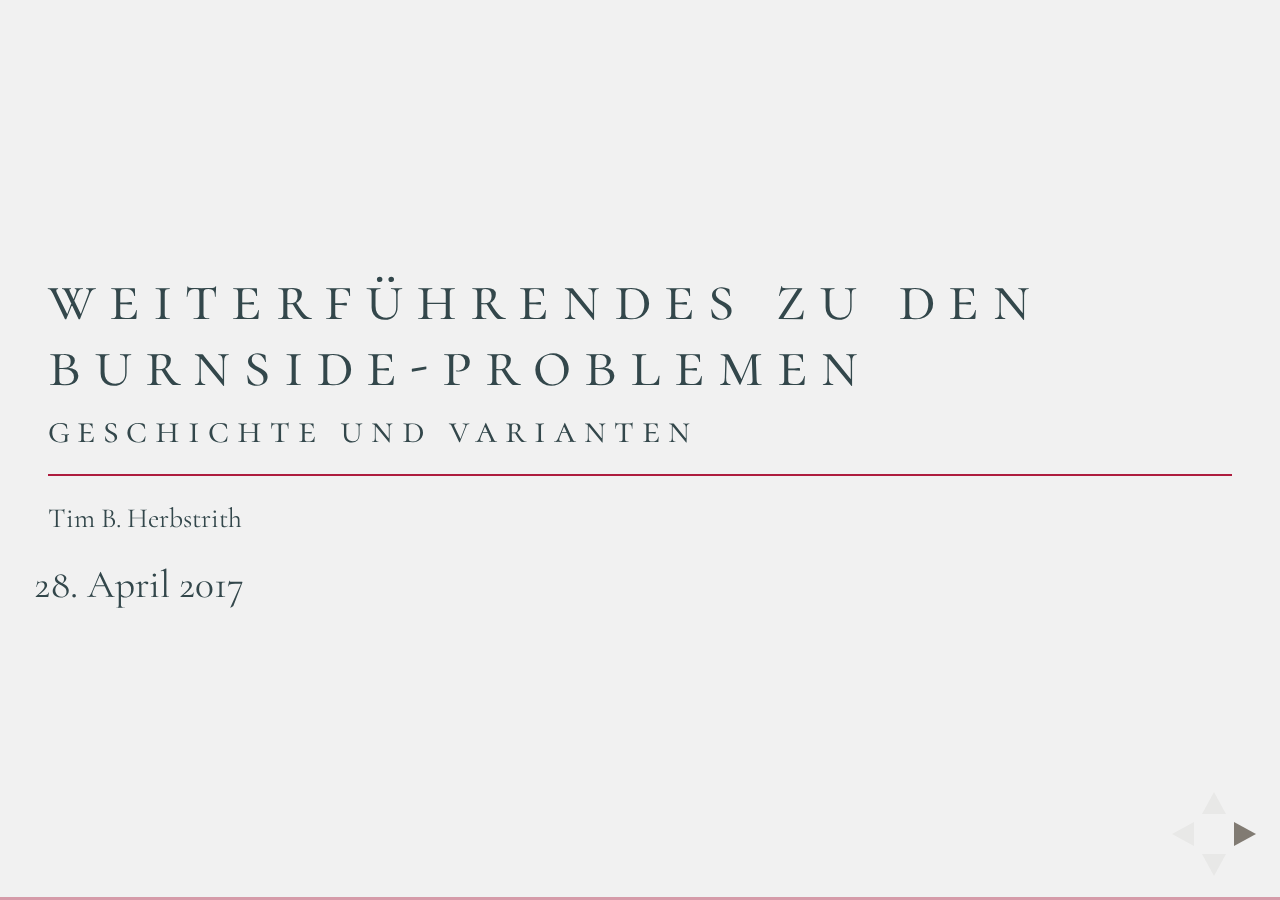
==== docs/history.html @ e77f7e17 "some history" ====
<!DOCTYPE html>
<html>
<head>
  <meta charset="utf-8">
  <meta name="generator" content="pandoc">
  <meta name="author" content="Tim B. Herbstrith">
  <title>Weiterführendes zu den Burnside-Problemen</title>
  <meta name="apple-mobile-web-app-capable" content="yes">
  <meta name="apple-mobile-web-app-status-bar-style" content="black-translucent">
  <meta name="viewport" content="width=device-width, initial-scale=1.0, maximum-scale=1.0, user-scalable=no, minimal-ui">
  <link rel="stylesheet" href="reveal.js/css/reveal.css">
  <style type="text/css">code{white-space: pre;}</style>
  <link rel="stylesheet" href="reveal.js/css/theme/metropolis.css" id="theme">
  <!-- Printing and PDF exports -->
  <script>
    var link = document.createElement( 'link' );
    link.rel = 'stylesheet';
    link.type = 'text/css';
    link.href = window.location.search.match( /print-pdf/gi ) ? 'reveal.js/css/print/pdf.css' : 'reveal.js/css/print/paper.css';
    document.getElementsByTagName( 'head' )[0].appendChild( link );
  </script>
  <!--[if lt IE 9]>
  <script src="reveal.js/lib/js/html5shiv.js"></script>
  <![endif]-->
  <script src="https://cdn.mathjax.org/mathjax/latest/MathJax.js?config=TeX-AMS_CHTML-full" type="text/javascript"></script>
</head>
<body>
  <div class="reveal">
    <div class="slides">

<section>
  <h1 class="title">Weiterführendes zu den Burnside-Problemen</h1>
  <p class="subtitle">Geschichte und Varianten</p>
  <p class="author">Tim B. Herbstrith</p>
  <p class="date"><ol start="28" type="1">
<li>April 2017</li>
</ol></p>
</section>

<section class="slide level6">

<dl>
<dt>1902:</dt>
<dd><p><span style="font-variant: small-caps;">William Burnside</span> stellt in seinem Artikel</p>
<blockquote>
<p>On an unsettled question in the<br />
theory of discontinuous groups</p>
</blockquote>
<p>das <em>Unbounded Burnside’s Problem</em> auf.<br />
Da er das Problem nicht lösen kann, fragt Burnside die “einfachere” Frage</p>
<blockquote>
<p>Ist jede endlich erzeugte Gruppe mit<br />
endlichem Exponent endlich?</p>
</blockquote>
<p>(<em>Bounded Burnside’s Problem</em>)</p>
</dd>
</dl>
</section>
<section class="slide level6">

<dl>
<dt>um 1930:</dt>
<dd><p>Das <em>Restricted Burnside’s Problem</em> wird formuliert:</p>
<blockquote>
<p>Gibt es bis auf Isomorphie nur endlich<br />
viele endliche Gruppen, die von<br />
<span class="math inline">\(n\)</span> Elementen mit Ordnung <span class="math inline">\(m\)</span><br />
erzeugt werden?</p>
</blockquote>
</dd>
<dt>1964:</dt>
<dd><p><span style="font-variant: small-caps;">Evgeny Golod</span> and <span style="font-variant: small-caps;">Igor Shafarevich</span> konstruieren ein Gegenbeispiel für das <em>Unbounded Burnside’s Problem.</em></p>
</dd>
</dl>
</section>
<section class="slide level6">

<dl>
<dt>1968:</dt>
<dd><p><span style="font-variant: small-caps;">Pyotr Novikov</span> und <span style="font-variant: small-caps;">Sergei Adian</span> beweisen die Existenz von unendlichen, endlich erzeugten Gruppen mit Exponent <span class="math inline">\(n\)</span> für alle ungeraden <span class="math inline">\(n\geq 4381\)</span> (<em>Novikov-Adian-Theorem</em>).</p>
</dd>
<dt>1975:</dt>
<dd><p><span style="font-variant: small-caps;">Sergei Adian</span> verallgemeinert die Aussage für ungerade Exponenten größer 664.</p>
</dd>
<dt>1980:</dt>
<dd><p><span style="font-variant: small-caps;">Rostislav Grigorchuk</span> konstruiert mit der 1. Grigorchuk-Gruppe ein zweites Gegenbeispiel für das <em>Unbounded Burnside’s Problem.</em></p>
</dd>
</dl>
</section>
<section class="slide level6">

<dl>
<dt>1982:</dt>
<dd><p><span style="font-variant: small-caps;">Alexander Yu. Olśhanskiĭ</span> veröffentlicht einen auf geometrischen Argumenten basierenden Beweis des <em>Novikov-Adian-Theorem</em> für ungerade Exponenten größer <span class="math inline">\(10^{10}\)</span>.</p>
</dd>
<dt>1992:</dt>
<dd><p><span style="font-variant: small-caps;">Sergei Vasilievich Ivanov</span> widerlegt das <em>Bounded Burnside’s Problem</em> für alle geraden Exponenten <span class="math inline">\(n\geq 2^{48}\)</span>, die durch <span class="math inline">\(2^9\)</span> teilbar sind.</p>
</dd>
</dl>
</section>
<section class="slide level6">

<dl>
<dt>1994:</dt>
<dd><p><span style="font-variant: small-caps;">Efim Zelmanov</span> beantwortet das <em>Restricted Burnside’s Problem</em> positiv und erhält für seine Arbeit die Fields-Medaille.</p>
</dd>
<dt>1996:</dt>
<dd><p><span style="font-variant: small-caps;">I. G. Lysënok</span> gibt Gegenbeispiele des <em>Bounded Burnside’s Problem</em> für alle Exponenten <span class="math inline">\(n\geq 8000\)</span> an.</p>
</dd>
</dl>
</section>
    </div>
  </div>

  <script src="reveal.js/lib/js/head.min.js"></script>
  <script src="reveal.js/js/reveal.js"></script>

  <script>

      // Full list of configuration options available at:
      // https://github.com/hakimel/reveal.js#configuration
      Reveal.initialize({

        // Optional reveal.js plugins
        dependencies: [
          { src: 'reveal.js/lib/js/classList.js', condition: function() { return !document.body.classList; } },
          { src: 'reveal.js/plugin/zoom-js/zoom.js', async: true },
              { src: 'reveal.js/plugin/notes/notes.js', async: true }
        ]
      });
    </script>
    </body>
</html>
---- docs/reveal.js/css/reveal.css ----
/*!
 * reveal.js
 * http://lab.hakim.se/reveal-js
 * MIT licensed
 *
 * Copyright (C) 2016 Hakim El Hattab, http://hakim.se
 */
/*********************************************
 * RESET STYLES
 *********************************************/
html, body, .reveal div, .reveal span, .reveal applet, .reveal object, .reveal iframe,
.reveal h1, .reveal h2, .reveal h3, .reveal h4, .reveal h5, .reveal h6, .reveal p, .reveal blockquote, .reveal pre,
.reveal a, .reveal abbr, .reveal acronym, .reveal address, .reveal big, .reveal cite, .reveal code,
.reveal del, .reveal dfn, .reveal em, .reveal img, .reveal ins, .reveal kbd, .reveal q, .reveal s, .reveal samp,
.reveal small, .reveal strike, .reveal strong, .reveal sub, .reveal sup, .reveal tt, .reveal var,
.reveal b, .reveal u, .reveal center,
.reveal dl, .reveal dt, .reveal dd, .reveal ol, .reveal ul, .reveal li,
.reveal fieldset, .reveal form, .reveal label, .reveal legend,
.reveal table, .reveal caption, .reveal tbody, .reveal tfoot, .reveal thead, .reveal tr, .reveal th, .reveal td,
.reveal article, .reveal aside, .reveal canvas, .reveal details, .reveal embed,
.reveal figure, .reveal figcaption, .reveal footer, .reveal header, .reveal hgroup,
.reveal menu, .reveal nav, .reveal output, .reveal ruby, .reveal section, .reveal summary,
.reveal time, .reveal mark, .reveal audio, .reveal video {
  margin: 0;
  padding: 0;
  border: 0;
  font-size: 100%;
  font: inherit;
  vertical-align: baseline; }

.reveal article, .reveal aside, .reveal details, .reveal figcaption, .reveal figure,
.reveal footer, .reveal header, .reveal hgroup, .reveal menu, .reveal nav, .reveal section {
  display: block; }

/*********************************************
 * GLOBAL STYLES
 *********************************************/
html,
body {
  width: 100%;
  height: 100%;
  overflow: hidden; }

body {
  position: relative;
  line-height: 1;
  background-color: #fff;
  color: #000; }

/*********************************************
 * VIEW FRAGMENTS
 *********************************************/
.reveal .slides section .fragment {
  opacity: 0;
  visibility: hidden;
  -webkit-transition: all .2s ease;
          transition: all .2s ease; }
  .reveal .slides section .fragment.visible {
    opacity: 1;
    visibility: inherit; }

.reveal .slides section .fragment.grow {
  opacity: 1;
  visibility: inherit; }
  .reveal .slides section .fragment.grow.visible {
    -webkit-transform: scale(1.3);
            transform: scale(1.3); }

.reveal .slides section .fragment.shrink {
  opacity: 1;
  visibility: inherit; }
  .reveal .slides section .fragment.shrink.visible {
    -webkit-transform: scale(0.7);
            transform: scale(0.7); }

.reveal .slides section .fragment.zoom-in {
  -webkit-transform: scale(0.1);
          transform: scale(0.1); }
  .reveal .slides section .fragment.zoom-in.visible {
    -webkit-transform: none;
            transform: none; }

.reveal .slides section .fragment.fade-out {
  opacity: 1;
  visibility: inherit; }
  .reveal .slides section .fragment.fade-out.visible {
    opacity: 0;
    visibility: hidden; }

.reveal .slides section .fragment.semi-fade-out {
  opacity: 1;
  visibility: inherit; }
  .reveal .slides section .fragment.semi-fade-out.visible {
    opacity: 0.5;
    visibility: inherit; }

.reveal .slides section .fragment.strike {
  opacity: 1;
  visibility: inherit; }
  .reveal .slides section .fragment.strike.visible {
    text-decoration: line-through; }

.reveal .slides section .fragment.fade-up {
  -webkit-transform: translate(0, 20%);
          transform: translate(0, 20%); }
  .reveal .slides section .fragment.fade-up.visible {
    -webkit-transform: translate(0, 0);
            transform: translate(0, 0); }

.reveal .slides section .fragment.fade-down {
  -webkit-transform: translate(0, -20%);
          transform: translate(0, -20%); }
  .reveal .slides section .fragment.fade-down.visible {
    -webkit-transform: translate(0, 0);
            transform: translate(0, 0); }

.reveal .slides section .fragment.fade-right {
  -webkit-transform: translate(-20%, 0);
          transform: translate(-20%, 0); }
  .reveal .slides section .fragment.fade-right.visible {
    -webkit-transform: translate(0, 0);
            transform: translate(0, 0); }

.reveal .slides section .fragment.fade-left {
  -webkit-transform: translate(20%, 0);
          transform: translate(20%, 0); }
  .reveal .slides section .fragment.fade-left.visible {
    -webkit-transform: translate(0, 0);
            transform: translate(0, 0); }

.reveal .slides section .fragment.current-visible {
  opacity: 0;
  visibility: hidden; }
  .reveal .slides section .fragment.current-visible.current-fragment {
    opacity: 1;
    visibility: inherit; }

.reveal .slides section .fragment.highlight-red,
.reveal .slides section .fragment.highlight-current-red,
.reveal .slides section .fragment.highlight-green,
.reveal .slides section .fragment.highlight-current-green,
.reveal .slides section .fragment.highlight-blue,
.reveal .slides section .fragment.highlight-current-blue {
  opacity: 1;
  visibility: inherit; }

.reveal .slides section .fragment.highlight-red.visible {
  color: #ff2c2d; }

.reveal .slides section .fragment.highlight-green.visible {
  color: #17ff2e; }

.reveal .slides section .fragment.highlight-blue.visible {
  color: #1b91ff; }

.reveal .slides section .fragment.highlight-current-red.current-fragment {
  color: #ff2c2d; }

.reveal .slides section .fragment.highlight-current-green.current-fragment {
  color: #17ff2e; }

.reveal .slides section .fragment.highlight-current-blue.current-fragment {
  color: #1b91ff; }

/*********************************************
 * DEFAULT ELEMENT STYLES
 *********************************************/
/* Fixes issue in Chrome where italic fonts did not appear when printing to PDF */
.reveal:after {
  content: '';
  font-style: italic; }

.reveal iframe {
  z-index: 1; }

/** Prevents layering issues in certain browser/transition combinations */
.reveal a {
  position: relative; }

.reveal .stretch {
  max-width: none;
  max-height: none; }

.reveal pre.stretch code {
  height: 100%;
  max-height: 100%;
  box-sizing: border-box; }

/*********************************************
 * CONTROLS
 *********************************************/
.reveal .controls {
  display: none;
  position: fixed;
  width: 110px;
  height: 110px;
  z-index: 30;
  right: 10px;
  bottom: 10px;
  -webkit-user-select: none; }

.reveal .controls button {
  padding: 0;
  position: absolute;
  opacity: 0.05;
  width: 0;
  height: 0;
  background-color: transparent;
  border: 12px solid transparent;
  -webkit-transform: scale(0.9999);
          transform: scale(0.9999);
  -webkit-transition: all 0.2s ease;
          transition: all 0.2s ease;
  -webkit-appearance: none;
  -webkit-tap-highlight-color: transparent; }

.reveal .controls .enabled {
  opacity: 0.7;
  cursor: pointer; }

.reveal .controls .enabled:active {
  margin-top: 1px; }

.reveal .controls .navigate-left {
  top: 42px;
  border-right-width: 22px;
  border-right-color: #000; }

.reveal .controls .navigate-left.fragmented {
  opacity: 0.3; }

.reveal .controls .navigate-right {
  left: 74px;
  top: 42px;
  border-left-width: 22px;
  border-left-color: #000; }

.reveal .controls .navigate-right.fragmented {
  opacity: 0.3; }

.reveal .controls .navigate-up {
  left: 42px;
  border-bottom-width: 22px;
  border-bottom-color: #000; }

.reveal .controls .navigate-up.fragmented {
  opacity: 0.3; }

.reveal .controls .navigate-down {
  left: 42px;
  top: 74px;
  border-top-width: 22px;
  border-top-color: #000; }

.reveal .controls .navigate-down.fragmented {
  opacity: 0.3; }

/*********************************************
 * PROGRESS BAR
 *********************************************/
.reveal .progress {
  position: fixed;
  display: none;
  height: 3px;
  width: 100%;
  bottom: 0;
  left: 0;
  z-index: 10;
  background-color: rgba(0, 0, 0, 0.2); }

.reveal .progress:after {
  content: '';
  display: block;
  position: absolute;
  height: 20px;
  width: 100%;
  top: -20px; }

.reveal .progress span {
  display: block;
  height: 100%;
  width: 0px;
  background-color: #000;
  -webkit-transition: width 800ms cubic-bezier(0.26, 0.86, 0.44, 0.985);
          transition: width 800ms cubic-bezier(0.26, 0.86, 0.44, 0.985); }

/*********************************************
 * SLIDE NUMBER
 *********************************************/
.reveal .slide-number {
  position: fixed;
  display: block;
  right: 8px;
  bottom: 8px;
  z-index: 31;
  font-family: Helvetica, sans-serif;
  font-size: 12px;
  line-height: 1;
  color: #fff;
  background-color: rgba(0, 0, 0, 0.4);
  padding: 5px; }

.reveal .slide-number-delimiter {
  margin: 0 3px; }

/*********************************************
 * SLIDES
 *********************************************/
.reveal {
  position: relative;
  width: 100%;
  height: 100%;
  overflow: hidden;
  -ms-touch-action: none;
      touch-action: none; }

.reveal .slides {
  position: absolute;
  width: 100%;
  height: 100%;
  top: 0;
  right: 0;
  bottom: 0;
  left: 0;
  margin: auto;
  overflow: visible;
  z-index: 1;
  text-align: center;
  -webkit-perspective: 600px;
          perspective: 600px;
  -webkit-perspective-origin: 50% 40%;
          perspective-origin: 50% 40%; }

.reveal .slides > section {
  -ms-perspective: 600px; }

.reveal .slides > section,
.reveal .slides > section > section {
  display: none;
  position: absolute;
  width: 100%;
  padding: 20px 0px;
  z-index: 10;
  -webkit-transform-style: flat;
          transform-style: flat;
  -webkit-transition: -webkit-transform-origin 800ms cubic-bezier(0.26, 0.86, 0.44, 0.985), -webkit-transform 800ms cubic-bezier(0.26, 0.86, 0.44, 0.985), visibility 800ms cubic-bezier(0.26, 0.86, 0.44, 0.985), opacity 800ms cubic-bezier(0.26, 0.86, 0.44, 0.985);
          transition: transform-origin 800ms cubic-bezier(0.26, 0.86, 0.44, 0.985), transform 800ms cubic-bezier(0.26, 0.86, 0.44, 0.985), visibility 800ms cubic-bezier(0.26, 0.86, 0.44, 0.985), opacity 800ms cubic-bezier(0.26, 0.86, 0.44, 0.985); }

/* Global transition speed settings */
.reveal[data-transition-speed="fast"] .slides section {
  -webkit-transition-duration: 400ms;
          transition-duration: 400ms; }

.reveal[data-transition-speed="slow"] .slides section {
  -webkit-transition-duration: 1200ms;
          transition-duration: 1200ms; }

/* Slide-specific transition speed overrides */
.reveal .slides section[data-transition-speed="fast"] {
  -webkit-transition-duration: 400ms;
          transition-duration: 400ms; }

.reveal .slides section[data-transition-speed="slow"] {
  -webkit-transition-duration: 1200ms;
          transition-duration: 1200ms; }

.reveal .slides > section.stack {
  padding-top: 0;
  padding-bottom: 0; }

.reveal .slides > section.present,
.reveal .slides > section > section.present {
  display: block;
  z-index: 11;
  opacity: 1; }

.reveal.center,
.reveal.center .slides,
.reveal.center .slides section {
  min-height: 0 !important; }

/* Don't allow interaction with invisible slides */
.reveal .slides > section.future,
.reveal .slides > section > section.future,
.reveal .slides > section.past,
.reveal .slides > section > section.past {
  pointer-events: none; }

.reveal.overview .slides > section,
.reveal.overview .slides > section > section {
  pointer-events: auto; }

.reveal .slides > section.past,
.reveal .slides > section.future,
.reveal .slides > section > section.past,
.reveal .slides > section > section.future {
  opacity: 0; }

/*********************************************
 * Mixins for readability of transitions
 *********************************************/
/*********************************************
 * SLIDE TRANSITION
 * Aliased 'linear' for backwards compatibility
 *********************************************/
.reveal.slide section {
  -webkit-backface-visibility: hidden;
          backface-visibility: hidden; }

.reveal .slides > section[data-transition=slide].past,
.reveal .slides > section[data-transition~=slide-out].past,
.reveal.slide .slides > section:not([data-transition]).past {
  -webkit-transform: translate(-150%, 0);
          transform: translate(-150%, 0); }

.reveal .slides > section[data-transition=slide].future,
.reveal .slides > section[data-transition~=slide-in].future,
.reveal.slide .slides > section:not([data-transition]).future {
  -webkit-transform: translate(150%, 0);
          transform: translate(150%, 0); }

.reveal .slides > section > section[data-transition=slide].past,
.reveal .slides > section > section[data-transition~=slide-out].past,
.reveal.slide .slides > section > section:not([data-transition]).past {
  -webkit-transform: translate(0, -150%);
          transform: translate(0, -150%); }

.reveal .slides > section > section[data-transition=slide].future,
.reveal .slides > section > section[data-transition~=slide-in].future,
.reveal.slide .slides > section > section:not([data-transition]).future {
  -webkit-transform: translate(0, 150%);
          transform: translate(0, 150%); }

.reveal.linear section {
  -webkit-backface-visibility: hidden;
          backface-visibility: hidden; }

.reveal .slides > section[data-transition=linear].past,
.reveal .slides > section[data-transition~=linear-out].past,
.reveal.linear .slides > section:not([data-transition]).past {
  -webkit-transform: translate(-150%, 0);
          transform: translate(-150%, 0); }

.reveal .slides > section[data-transition=linear].future,
.reveal .slides > section[data-transition~=linear-in].future,
.reveal.linear .slides > section:not([data-transition]).future {
  -webkit-transform: translate(150%, 0);
          transform: translate(150%, 0); }

.reveal .slides > section > section[data-transition=linear].past,
.reveal .slides > section > section[data-transition~=linear-out].past,
.reveal.linear .slides > section > section:not([data-transition]).past {
  -webkit-transform: translate(0, -150%);
          transform: translate(0, -150%); }

.reveal .slides > section > section[data-transition=linear].future,
.reveal .slides > section > section[data-transition~=linear-in].future,
.reveal.linear .slides > section > section:not([data-transition]).future {
  -webkit-transform: translate(0, 150%);
          transform: translate(0, 150%); }

/*********************************************
 * CONVEX TRANSITION
 * Aliased 'default' for backwards compatibility
 *********************************************/
.reveal .slides section[data-transition=default].stack,
.reveal.default .slides section.stack {
  -webkit-transform-style: preserve-3d;
          transform-style: preserve-3d; }

.reveal .slides > section[data-transition=default].past,
.reveal .slides > section[data-transition~=default-out].past,
.reveal.default .slides > section:not([data-transition]).past {
  -webkit-transform: translate3d(-100%, 0, 0) rotateY(-90deg) translate3d(-100%, 0, 0);
          transform: translate3d(-100%, 0, 0) rotateY(-90deg) translate3d(-100%, 0, 0); }

.reveal .slides > section[data-transition=default].future,
.reveal .slides > section[data-transition~=default-in].future,
.reveal.default .slides > section:not([data-transition]).future {
  -webkit-transform: translate3d(100%, 0, 0) rotateY(90deg) translate3d(100%, 0, 0);
          transform: translate3d(100%, 0, 0) rotateY(90deg) translate3d(100%, 0, 0); }

.reveal .slides > section > section[data-transition=default].past,
.reveal .slides > section > section[data-transition~=default-out].past,
.reveal.default .slides > section > section:not([data-transition]).past {
  -webkit-transform: translate3d(0, -300px, 0) rotateX(70deg) translate3d(0, -300px, 0);
          transform: translate3d(0, -300px, 0) rotateX(70deg) translate3d(0, -300px, 0); }

.reveal .slides > section > section[data-transition=default].future,
.reveal .slides > section > section[data-transition~=default-in].future,
.reveal.default .slides > section > section:not([data-transition]).future {
  -webkit-transform: translate3d(0, 300px, 0) rotateX(-70deg) translate3d(0, 300px, 0);
          transform: translate3d(0, 300px, 0) rotateX(-70deg) translate3d(0, 300px, 0); }

.reveal .slides section[data-transition=convex].stack,
.reveal.convex .slides section.stack {
  -webkit-transform-style: preserve-3d;
          transform-style: preserve-3d; }

.reveal .slides > section[data-transition=convex].past,
.reveal .slides > section[data-transition~=convex-out].past,
.reveal.convex .slides > section:not([data-transition]).past {
  -webkit-transform: translate3d(-100%, 0, 0) rotateY(-90deg) translate3d(-100%, 0, 0);
          transform: translate3d(-100%, 0, 0) rotateY(-90deg) translate3d(-100%, 0, 0); }

.reveal .slides > section[data-transition=convex].future,
.reveal .slides > section[data-transition~=convex-in].future,
.reveal.convex .slides > section:not([data-transition]).future {
  -webkit-transform: translate3d(100%, 0, 0) rotateY(90deg) translate3d(100%, 0, 0);
          transform: translate3d(100%, 0, 0) rotateY(90deg) translate3d(100%, 0, 0); }

.reveal .slides > section > section[data-transition=convex].past,
.reveal .slides > section > section[data-transition~=convex-out].past,
.reveal.convex .slides > section > section:not([data-transition]).past {
  -webkit-transform: translate3d(0, -300px, 0) rotateX(70deg) translate3d(0, -300px, 0);
          transform: translate3d(0, -300px, 0) rotateX(70deg) translate3d(0, -300px, 0); }

.reveal .slides > section > section[data-transition=convex].future,
.reveal .slides > section > section[data-transition~=convex-in].future,
.reveal.convex .slides > section > section:not([data-transition]).future {
  -webkit-transform: translate3d(0, 300px, 0) rotateX(-70deg) translate3d(0, 300px, 0);
          transform: translate3d(0, 300px, 0) rotateX(-70deg) translate3d(0, 300px, 0); }

/*********************************************
 * CONCAVE TRANSITION
 *********************************************/
.reveal .slides section[data-transition=concave].stack,
.reveal.concave .slides section.stack {
  -webkit-transform-style: preserve-3d;
          transform-style: preserve-3d; }

.reveal .slides > section[data-transition=concave].past,
.reveal .slides > section[data-transition~=concave-out].past,
.reveal.concave .slides > section:not([data-transition]).past {
  -webkit-transform: translate3d(-100%, 0, 0) rotateY(90deg) translate3d(-100%, 0, 0);
          transform: translate3d(-100%, 0, 0) rotateY(90deg) translate3d(-100%, 0, 0); }

.reveal .slides > section[data-transition=concave].future,
.reveal .slides > section[data-transition~=concave-in].future,
.reveal.concave .slides > section:not([data-transition]).future {
  -webkit-transform: translate3d(100%, 0, 0) rotateY(-90deg) translate3d(100%, 0, 0);
          transform: translate3d(100%, 0, 0) rotateY(-90deg) translate3d(100%, 0, 0); }

.reveal .slides > section > section[data-transition=concave].past,
.reveal .slides > section > section[data-transition~=concave-out].past,
.reveal.concave .slides > section > section:not([data-transition]).past {
  -webkit-transform: translate3d(0, -80%, 0) rotateX(-70deg) translate3d(0, -80%, 0);
          transform: translate3d(0, -80%, 0) rotateX(-70deg) translate3d(0, -80%, 0); }

.reveal .slides > section > section[data-transition=concave].future,
.reveal .slides > section > section[data-transition~=concave-in].future,
.reveal.concave .slides > section > section:not([data-transition]).future {
  -webkit-transform: translate3d(0, 80%, 0) rotateX(70deg) translate3d(0, 80%, 0);
          transform: translate3d(0, 80%, 0) rotateX(70deg) translate3d(0, 80%, 0); }

/*********************************************
 * ZOOM TRANSITION
 *********************************************/
.reveal .slides section[data-transition=zoom],
.reveal.zoom .slides section:not([data-transition]) {
  -webkit-transition-timing-function: ease;
          transition-timing-function: ease; }

.reveal .slides > section[data-transition=zoom].past,
.reveal .slides > section[data-transition~=zoom-out].past,
.reveal.zoom .slides > section:not([data-transition]).past {
  visibility: hidden;
  -webkit-transform: scale(16);
          transform: scale(16); }

.reveal .slides > section[data-transition=zoom].future,
.reveal .slides > section[data-transition~=zoom-in].future,
.reveal.zoom .slides > section:not([data-transition]).future {
  visibility: hidden;
  -webkit-transform: scale(0.2);
          transform: scale(0.2); }

.reveal .slides > section > section[data-transition=zoom].past,
.reveal .slides > section > section[data-transition~=zoom-out].past,
.reveal.zoom .slides > section > section:not([data-transition]).past {
  -webkit-transform: translate(0, -150%);
          transform: translate(0, -150%); }

.reveal .slides > section > section[data-transition=zoom].future,
.reveal .slides > section > section[data-transition~=zoom-in].future,
.reveal.zoom .slides > section > section:not([data-transition]).future {
  -webkit-transform: translate(0, 150%);
          transform: translate(0, 150%); }

/*********************************************
 * CUBE TRANSITION
 *********************************************/
.reveal.cube .slides {
  -webkit-perspective: 1300px;
          perspective: 1300px; }

.reveal.cube .slides section {
  padding: 30px;
  min-height: 700px;
  -webkit-backface-visibility: hidden;
          backface-visibility: hidden;
  box-sizing: border-box;
  -webkit-transform-style: preserve-3d;
          transform-style: preserve-3d; }

.reveal.center.cube .slides section {
  min-height: 0; }

.reveal.cube .slides section:not(.stack):before {
  content: '';
  position: absolute;
  display: block;
  width: 100%;
  height: 100%;
  left: 0;
  top: 0;
  background: rgba(0, 0, 0, 0.1);
  border-radius: 4px;
  -webkit-transform: translateZ(-20px);
          transform: translateZ(-20px); }

.reveal.cube .slides section:not(.stack):after {
  content: '';
  position: absolute;
  display: block;
  width: 90%;
  height: 30px;
  left: 5%;
  bottom: 0;
  background: none;
  z-index: 1;
  border-radius: 4px;
  box-shadow: 0px 95px 25px rgba(0, 0, 0, 0.2);
  -webkit-transform: translateZ(-90px) rotateX(65deg);
          transform: translateZ(-90px) rotateX(65deg); }

.reveal.cube .slides > section.stack {
  padding: 0;
  background: none; }

.reveal.cube .slides > section.past {
  -webkit-transform-origin: 100% 0%;
          transform-origin: 100% 0%;
  -webkit-transform: translate3d(-100%, 0, 0) rotateY(-90deg);
          transform: translate3d(-100%, 0, 0) rotateY(-90deg); }

.reveal.cube .slides > section.future {
  -webkit-transform-origin: 0% 0%;
          transform-origin: 0% 0%;
  -webkit-transform: translate3d(100%, 0, 0) rotateY(90deg);
          transform: translate3d(100%, 0, 0) rotateY(90deg); }

.reveal.cube .slides > section > section.past {
  -webkit-transform-origin: 0% 100%;
          transform-origin: 0% 100%;
  -webkit-transform: translate3d(0, -100%, 0) rotateX(90deg);
          transform: translate3d(0, -100%, 0) rotateX(90deg); }

.reveal.cube .slides > section > section.future {
  -webkit-transform-origin: 0% 0%;
          transform-origin: 0% 0%;
  -webkit-transform: translate3d(0, 100%, 0) rotateX(-90deg);
          transform: translate3d(0, 100%, 0) rotateX(-90deg); }

/*********************************************
 * PAGE TRANSITION
 *********************************************/
.reveal.page .slides {
  -webkit-perspective-origin: 0% 50%;
          perspective-origin: 0% 50%;
  -webkit-perspective: 3000px;
          perspective: 3000px; }

.reveal.page .slides section {
  padding: 30px;
  min-height: 700px;
  box-sizing: border-box;
  -webkit-transform-style: preserve-3d;
          transform-style: preserve-3d; }

.reveal.page .slides section.past {
  z-index: 12; }

.reveal.page .slides section:not(.stack):before {
  content: '';
  position: absolute;
  display: block;
  width: 100%;
  height: 100%;
  left: 0;
  top: 0;
  background: rgba(0, 0, 0, 0.1);
  -webkit-transform: translateZ(-20px);
          transform: translateZ(-20px); }

.reveal.page .slides section:not(.stack):after {
  content: '';
  position: absolute;
  display: block;
  width: 90%;
  height: 30px;
  left: 5%;
  bottom: 0;
  background: none;
  z-index: 1;
  border-radius: 4px;
  box-shadow: 0px 95px 25px rgba(0, 0, 0, 0.2);
  -webkit-transform: translateZ(-90px) rotateX(65deg); }

.reveal.page .slides > section.stack {
  padding: 0;
  background: none; }

.reveal.page .slides > section.past {
  -webkit-transform-origin: 0% 0%;
          transform-origin: 0% 0%;
  -webkit-transform: translate3d(-40%, 0, 0) rotateY(-80deg);
          transform: translate3d(-40%, 0, 0) rotateY(-80deg); }

.reveal.page .slides > section.future {
  -webkit-transform-origin: 100% 0%;
          transform-origin: 100% 0%;
  -webkit-transform: translate3d(0, 0, 0);
          transform: translate3d(0, 0, 0); }

.reveal.page .slides > section > section.past {
  -webkit-transform-origin: 0% 0%;
          transform-origin: 0% 0%;
  -webkit-transform: translate3d(0, -40%, 0) rotateX(80deg);
          transform: translate3d(0, -40%, 0) rotateX(80deg); }

.reveal.page .slides > section > section.future {
  -webkit-transform-origin: 0% 100%;
          transform-origin: 0% 100%;
  -webkit-transform: translate3d(0, 0, 0);
          transform: translate3d(0, 0, 0); }

/*********************************************
 * FADE TRANSITION
 *********************************************/
.reveal .slides section[data-transition=fade],
.reveal.fade .slides section:not([data-transition]),
.reveal.fade .slides > section > section:not([data-transition]) {
  -webkit-transform: none;
          transform: none;
  -webkit-transition: opacity 0.5s;
          transition: opacity 0.5s; }

.reveal.fade.overview .slides section,
.reveal.fade.overview .slides > section > section {
  -webkit-transition: none;
          transition: none; }

/*********************************************
 * NO TRANSITION
 *********************************************/
.reveal .slides section[data-transition=none],
.reveal.none .slides section:not([data-transition]) {
  -webkit-transform: none;
          transform: none;
  -webkit-transition: none;
          transition: none; }

/*********************************************
 * PAUSED MODE
 *********************************************/
.reveal .pause-overlay {
  position: absolute;
  top: 0;
  left: 0;
  width: 100%;
  height: 100%;
  background: black;
  visibility: hidden;
  opacity: 0;
  z-index: 100;
  -webkit-transition: all 1s ease;
          transition: all 1s ease; }

.reveal.paused .pause-overlay {
  visibility: visible;
  opacity: 1; }

/*********************************************
 * FALLBACK
 *********************************************/
.no-transforms {
  overflow-y: auto; }

.no-transforms .reveal .slides {
  position: relative;
  width: 80%;
  height: auto !important;
  top: 0;
  left: 50%;
  margin: 0;
  text-align: center; }

.no-transforms .reveal .controls,
.no-transforms .reveal .progress {
  display: none !important; }

.no-transforms .reveal .slides section {
  display: block !important;
  opacity: 1 !important;
  position: relative !important;
  height: auto;
  min-height: 0;
  top: 0;
  left: -50%;
  margin: 70px 0;
  -webkit-transform: none;
          transform: none; }

.no-transforms .reveal .slides section section {
  left: 0; }

.reveal .no-transition,
.reveal .no-transition * {
  -webkit-transition: none !important;
          transition: none !important; }

/*********************************************
 * PER-SLIDE BACKGROUNDS
 *********************************************/
.reveal .backgrounds {
  position: absolute;
  width: 100%;
  height: 100%;
  top: 0;
  left: 0;
  -webkit-perspective: 600px;
          perspective: 600px; }

.reveal .slide-background {
  display: none;
  position: absolute;
  width: 100%;
  height: 100%;
  opacity: 0;
  visibility: hidden;
  background-color: transparent;
  background-position: 50% 50%;
  background-repeat: no-repeat;
  background-size: cover;
  -webkit-transition: all 800ms cubic-bezier(0.26, 0.86, 0.44, 0.985);
          transition: all 800ms cubic-bezier(0.26, 0.86, 0.44, 0.985); }

.reveal .slide-background.stack {
  display: block; }

.reveal .slide-background.present {
  opacity: 1;
  visibility: visible; }

.print-pdf .reveal .slide-background {
  opacity: 1 !important;
  visibility: visible !important; }

/* Video backgrounds */
.reveal .slide-background video {
  position: absolute;
  width: 100%;
  height: 100%;
  max-width: none;
  max-height: none;
  top: 0;
  left: 0; }

/* Immediate transition style */
.reveal[data-background-transition=none] > .backgrounds .slide-background,
.reveal > .backgrounds .slide-background[data-background-transition=none] {
  -webkit-transition: none;
          transition: none; }

/* Slide */
.reveal[data-background-transition=slide] > .backgrounds .slide-background,
.reveal > .backgrounds .slide-background[data-background-transition=slide] {
  opacity: 1;
  -webkit-backface-visibility: hidden;
          backface-visibility: hidden; }

.reveal[data-background-transition=slide] > .backgrounds .slide-background.past,
.reveal > .backgrounds .slide-background.past[data-background-transition=slide] {
  -webkit-transform: translate(-100%, 0);
          transform: translate(-100%, 0); }

.reveal[data-background-transition=slide] > .backgrounds .slide-background.future,
.reveal > .backgrounds .slide-background.future[data-background-transition=slide] {
  -webkit-transform: translate(100%, 0);
          transform: translate(100%, 0); }

.reveal[data-background-transition=slide] > .backgrounds .slide-background > .slide-background.past,
.reveal > .backgrounds .slide-background > .slide-background.past[data-background-transition=slide] {
  -webkit-transform: translate(0, -100%);
          transform: translate(0, -100%); }

.reveal[data-background-transition=slide] > .backgrounds .slide-background > .slide-background.future,
.reveal > .backgrounds .slide-background > .slide-background.future[data-background-transition=slide] {
  -webkit-transform: translate(0, 100%);
          transform: translate(0, 100%); }

/* Convex */
.reveal[data-background-transition=convex] > .backgrounds .slide-background.past,
.reveal > .backgrounds .slide-background.past[data-background-transition=convex] {
  opacity: 0;
  -webkit-transform: translate3d(-100%, 0, 0) rotateY(-90deg) translate3d(-100%, 0, 0);
          transform: translate3d(-100%, 0, 0) rotateY(-90deg) translate3d(-100%, 0, 0); }

.reveal[data-background-transition=convex] > .backgrounds .slide-background.future,
.reveal > .backgrounds .slide-background.future[data-background-transition=convex] {
  opacity: 0;
  -webkit-transform: translate3d(100%, 0, 0) rotateY(90deg) translate3d(100%, 0, 0);
          transform: translate3d(100%, 0, 0) rotateY(90deg) translate3d(100%, 0, 0); }

.reveal[data-background-transition=convex] > .backgrounds .slide-background > .slide-background.past,
.reveal > .backgrounds .slide-background > .slide-background.past[data-background-transition=convex] {
  opacity: 0;
  -webkit-transform: translate3d(0, -100%, 0) rotateX(90deg) translate3d(0, -100%, 0);
          transform: translate3d(0, -100%, 0) rotateX(90deg) translate3d(0, -100%, 0); }

.reveal[data-background-transition=convex] > .backgrounds .slide-background > .slide-background.future,
.reveal > .backgrounds .slide-background > .slide-background.future[data-background-transition=convex] {
  opacity: 0;
  -webkit-transform: translate3d(0, 100%, 0) rotateX(-90deg) translate3d(0, 100%, 0);
          transform: translate3d(0, 100%, 0) rotateX(-90deg) translate3d(0, 100%, 0); }

/* Concave */
.reveal[data-background-transition=concave] > .backgrounds .slide-background.past,
.reveal > .backgrounds .slide-background.past[data-background-transition=concave] {
  opacity: 0;
  -webkit-transform: translate3d(-100%, 0, 0) rotateY(90deg) translate3d(-100%, 0, 0);
          transform: translate3d(-100%, 0, 0) rotateY(90deg) translate3d(-100%, 0, 0); }

.reveal[data-background-transition=concave] > .backgrounds .slide-background.future,
.reveal > .backgrounds .slide-background.future[data-background-transition=concave] {
  opacity: 0;
  -webkit-transform: translate3d(100%, 0, 0) rotateY(-90deg) translate3d(100%, 0, 0);
          transform: translate3d(100%, 0, 0) rotateY(-90deg) translate3d(100%, 0, 0); }

.reveal[data-background-transition=concave] > .backgrounds .slide-background > .slide-background.past,
.reveal > .backgrounds .slide-background > .slide-background.past[data-background-transition=concave] {
  opacity: 0;
  -webkit-transform: translate3d(0, -100%, 0) rotateX(-90deg) translate3d(0, -100%, 0);
          transform: translate3d(0, -100%, 0) rotateX(-90deg) translate3d(0, -100%, 0); }

.reveal[data-background-transition=concave] > .backgrounds .slide-background > .slide-background.future,
.reveal > .backgrounds .slide-background > .slide-background.future[data-background-transition=concave] {
  opacity: 0;
  -webkit-transform: translate3d(0, 100%, 0) rotateX(90deg) translate3d(0, 100%, 0);
          transform: translate3d(0, 100%, 0) rotateX(90deg) translate3d(0, 100%, 0); }

/* Zoom */
.reveal[data-background-transition=zoom] > .backgrounds .slide-background,
.reveal > .backgrounds .slide-background[data-background-transition=zoom] {
  -webkit-transition-timing-function: ease;
          transition-timing-function: ease; }

.reveal[data-background-transition=zoom] > .backgrounds .slide-background.past,
.reveal > .backgrounds .slide-background.past[data-background-transition=zoom] {
  opacity: 0;
  visibility: hidden;
  -webkit-transform: scale(16);
          transform: scale(16); }

.reveal[data-background-transition=zoom] > .backgrounds .slide-background.future,
.reveal > .backgrounds .slide-background.future[data-background-transition=zoom] {
  opacity: 0;
  visibility: hidden;
  -webkit-transform: scale(0.2);
          transform: scale(0.2); }

.reveal[data-background-transition=zoom] > .backgrounds .slide-background > .slide-background.past,
.reveal > .backgrounds .slide-background > .slide-background.past[data-background-transition=zoom] {
  opacity: 0;
  visibility: hidden;
  -webkit-transform: scale(16);
          transform: scale(16); }

.reveal[data-background-transition=zoom] > .backgrounds .slide-background > .slide-background.future,
.reveal > .backgrounds .slide-background > .slide-background.future[data-background-transition=zoom] {
  opacity: 0;
  visibility: hidden;
  -webkit-transform: scale(0.2);
          transform: scale(0.2); }

/* Global transition speed settings */
.reveal[data-transition-speed="fast"] > .backgrounds .slide-background {
  -webkit-transition-duration: 400ms;
          transition-duration: 400ms; }

.reveal[data-transition-speed="slow"] > .backgrounds .slide-background {
  -webkit-transition-duration: 1200ms;
          transition-duration: 1200ms; }

/*********************************************
 * OVERVIEW
 *********************************************/
.reveal.overview {
  -webkit-perspective-origin: 50% 50%;
          perspective-origin: 50% 50%;
  -webkit-perspective: 700px;
          perspective: 700px; }
  .reveal.overview .slides {
    -moz-transform-style: preserve-3d; }
  .reveal.overview .slides section {
    height: 100%;
    top: 0 !important;
    opacity: 1 !important;
    overflow: hidden;
    visibility: visible !important;
    cursor: pointer;
    box-sizing: border-box; }
  .reveal.overview .slides section:hover,
  .reveal.overview .slides section.present {
    outline: 10px solid rgba(150, 150, 150, 0.4);
    outline-offset: 10px; }
  .reveal.overview .slides section .fragment {
    opacity: 1;
    -webkit-transition: none;
            transition: none; }
  .reveal.overview .slides section:after,
  .reveal.overview .slides section:before {
    display: none !important; }
  .reveal.overview .slides > section.stack {
    padding: 0;
    top: 0 !important;
    background: none;
    outline: none;
    overflow: visible; }
  .reveal.overview .backgrounds {
    -webkit-perspective: inherit;
            perspective: inherit;
    -moz-transform-style: preserve-3d; }
  .reveal.overview .backgrounds .slide-background {
    opacity: 1;
    visibility: visible;
    outline: 10px solid rgba(150, 150, 150, 0.1);
    outline-offset: 10px; }

.reveal.overview .slides section,
.reveal.overview-deactivating .slides section {
  -webkit-transition: none;
          transition: none; }

.reveal.overview .backgrounds .slide-background,
.reveal.overview-deactivating .backgrounds .slide-background {
  -webkit-transition: none;
          transition: none; }

.reveal.overview-animated .slides {
  -webkit-transition: -webkit-transform 0.4s ease;
          transition: transform 0.4s ease; }

/*********************************************
 * RTL SUPPORT
 *********************************************/
.reveal.rtl .slides,
.reveal.rtl .slides h1,
.reveal.rtl .slides h2,
.reveal.rtl .slides h3,
.reveal.rtl .slides h4,
.reveal.rtl .slides h5,
.reveal.rtl .slides h6 {
  direction: rtl;
  font-family: sans-serif; }

.reveal.rtl pre,
.reveal.rtl code {
  direction: ltr; }

.reveal.rtl ol,
.reveal.rtl ul {
  text-align: right; }

.reveal.rtl .progress span {
  float: right; }

/*********************************************
 * PARALLAX BACKGROUND
 *********************************************/
.reveal.has-parallax-background .backgrounds {
  -webkit-transition: all 0.8s ease;
          transition: all 0.8s ease; }

/* Global transition speed settings */
.reveal.has-parallax-background[data-transition-speed="fast"] .backgrounds {
  -webkit-transition-duration: 400ms;
          transition-duration: 400ms; }

.reveal.has-parallax-background[data-transition-speed="slow"] .backgrounds {
  -webkit-transition-duration: 1200ms;
          transition-duration: 1200ms; }

/*********************************************
 * LINK PREVIEW OVERLAY
 *********************************************/
.reveal .overlay {
  position: absolute;
  top: 0;
  left: 0;
  width: 100%;
  height: 100%;
  z-index: 1000;
  background: rgba(0, 0, 0, 0.9);
  opacity: 0;
  visibility: hidden;
  -webkit-transition: all 0.3s ease;
          transition: all 0.3s ease; }

.reveal .overlay.visible {
  opacity: 1;
  visibility: visible; }

.reveal .overlay .spinner {
  position: absolute;
  display: block;
  top: 50%;
  left: 50%;
  width: 32px;
  height: 32px;
  margin: -16px 0 0 -16px;
  z-index: 10;
  background-image: url([data-uri]%2F%2F%2F6%2Bvr8nJybW1tcDAwOjo6Nvb26ioqKOjo7Ozs%2FLy8vz8%2FAAAAAAAAAAAACH%2FC05FVFNDQVBFMi4wAwEAAAAh%2FhpDcmVhdGVkIHdpdGggYWpheGxvYWQuaW5mbwAh%[base64]%2FV%2FnmOM82XiHRLYKhKP1oZmADdEAAAh%2BQQJCgAAACwAAAAAIAAgAAAE6hDISWlZpOrNp1lGNRSdRpDUolIGw5RUYhhHukqFu8DsrEyqnWThGvAmhVlteBvojpTDDBUEIFwMFBRAmBkSgOrBFZogCASwBDEY%2FCZSg7GSE0gSCjQBMVG023xWBhklAnoEdhQEfyNqMIcKjhRsjEdnezB%2BA4k8gTwJhFuiW4dokXiloUepBAp5qaKpp6%2BHo7aWW54wl7obvEe0kRuoplCGepwSx2jJvqHEmGt6whJpGpfJCHmOoNHKaHx61WiSR92E4lbFoq%2BB6QDtuetcaBPnW6%2BO7wDHpIiK9SaVK5GgV543tzjgGcghAgAh%[base64]%2B%2BG%2Bw48edZPK%2BM6hLJpQg484enXIdQFSS1u6UhksENEQAAIfkECQoAAAAsAAAAACAAIAAABOcQyEmpGKLqzWcZRVUQnZYg1aBSh2GUVEIQ2aQOE%2BG%2BcD4ntpWkZQj1JIiZIogDFFyHI0UxQwFugMSOFIPJftfVAEoZLBbcLEFhlQiqGp1Vd140AUklUN3eCA51C1EWMzMCezCBBmkxVIVHBWd3HHl9JQOIJSdSnJ0TDKChCwUJjoWMPaGqDKannasMo6WnM562R5YluZRwur0wpgqZE7NKUm%2BFNRPIhjBJxKZteWuIBMN4zRMIVIhffcgojwCF117i4nlLnY5ztRLsnOk%2BaV%2BoJY7V7m76PdkS4trKcdg0Zc0tTcKkRAAAIfkECQoAAAAsAAAAACAAIAAABO4QyEkpKqjqzScpRaVkXZWQEximw1BSCUEIlDohrft6cpKCk5xid5MNJTaAIkekKGQkWyKHkvhKsR7ARmitkAYDYRIbUQRQjWBwJRzChi9CRlBcY1UN4g0%[base64]%[base64]%2BE71SRQeyqUToLA7VxF0JDyIQh%2FMVVPMt1ECZlfcjZJ9mIKoaTl1MRIl5o4CUKXOwmyrCInCKqcWtvadL2SYhyASyNDJ0uIiRMDjI0Fd30%2FiI2UA5GSS5UDj2l6NoqgOgN4gksEBgYFf0FDqKgHnyZ9OX8HrgYHdHpcHQULXAS2qKpENRg7eAMLC7kTBaixUYFkKAzWAAnLC7FLVxLWDBLKCwaKTULgEwbLA4hJtOkSBNqITT3xEgfLpBtzE%2FjiuL04RGEBgwWhShRgQExHBAAh%2BQQJCgAAACwAAAAAIAAgAAAE7xDISWlSqerNpyJKhWRdlSAVoVLCWk6JKlAqAavhO9UkUHsqlE6CwO1cRdCQ8iEIfzFVTzLdRAmZX3I2SfZiCqGk5dTESJeaOAlClzsJsqwiJwiqnFrb2nS9kmIcgEsjQydLiIlHehhpejaIjzh9eomSjZR%[base64]%2BE71SRQeyqUToLA7VxF0JDyIQh%[base64]%2BE71SRQeyqUToLA7VxF0JDyIQh%2FMVVPMt1ECZlfcjZJ9mIKoaTl1MRIl5o4CUKXOwmyrCInCKqcWtvadL2SYhyASyNDJ0uIiUd6GAULDJCRiXo1CpGXDJOUjY%2BYip9DhToJA4RBLwMLCwVDfRgbBAaqqoZ1XBMHswsHtxtFaH1iqaoGNgAIxRpbFAgfPQSqpbgGBqUD1wBXeCYp1AYZ19JJOYgH1KwA4UBvQwXUBxPqVD9L3sbp2BNk2xvvFPJd%2BMFCN6HAAIKgNggY0KtEBAAh%[base64]%2BvsYMDAzZQPC9VCNkDWUhGkuE5PxJNwiUK4UfLzOlD4WvzAHaoG9nxPi5d%2BjYUqfAhhykOFwJWiAAAIfkECQoAAAAsAAAAACAAIAAABPAQyElpUqnqzaciSoVkXVUMFaFSwlpOCcMYlErAavhOMnNLNo8KsZsMZItJEIDIFSkLGQoQTNhIsFehRww2CQLKF0tYGKYSg%2BygsZIuNqJksKgbfgIGepNo2cIUB3V1B3IvNiBYNQaDSTtfhhx0CwVPI0UJe0%2Bbm4g5VgcGoqOcnjmjqDSdnhgEoamcsZuXO1aWQy8KAwOAuTYYGwi7w5h%2BKr0SJ8MFihpNbx%2B4Erq7BYBuzsdiH1jCAzoSfl0rVirNbRXlBBlLX%2BBP0XJLAPGzTkAuAOqb0WT5AH7OcdCm5B8TgRwSRKIHQtaLCwg1RAAAOwAAAAAAAAAAAA%3D%3D);
  visibility: visible;
  opacity: 0.6;
  -webkit-transition: all 0.3s ease;
          transition: all 0.3s ease; }

.reveal .overlay header {
  position: absolute;
  left: 0;
  top: 0;
  width: 100%;
  height: 40px;
  z-index: 2;
  border-bottom: 1px solid #222; }

.reveal .overlay header a {
  display: inline-block;
  width: 40px;
  height: 40px;
  line-height: 36px;
  padding: 0 10px;
  float: right;
  opacity: 0.6;
  box-sizing: border-box; }

.reveal .overlay header a:hover {
  opacity: 1; }

.reveal .overlay header a .icon {
  display: inline-block;
  width: 20px;
  height: 20px;
  background-position: 50% 50%;
  background-size: 100%;
  background-repeat: no-repeat; }

.reveal .overlay header a.close .icon {
  background-image: url([data-uri]); }

.reveal .overlay header a.external .icon {
  background-image: url([data-uri]); }

.reveal .overlay .viewport {
  position: absolute;
  display: -webkit-box;
  display: -webkit-flex;
  display: -ms-flexbox;
  display: flex;
  top: 40px;
  right: 0;
  bottom: 0;
  left: 0; }

.reveal .overlay.overlay-preview .viewport iframe {
  width: 100%;
  height: 100%;
  max-width: 100%;
  max-height: 100%;
  border: 0;
  opacity: 0;
  visibility: hidden;
  -webkit-transition: all 0.3s ease;
          transition: all 0.3s ease; }

.reveal .overlay.overlay-preview.loaded .viewport iframe {
  opacity: 1;
  visibility: visible; }

.reveal .overlay.overlay-preview.loaded .viewport-inner {
  position: absolute;
  z-index: -1;
  left: 0;
  top: 45%;
  width: 100%;
  text-align: center;
  letter-spacing: normal; }

.reveal .overlay.overlay-preview .x-frame-error {
  opacity: 0;
  -webkit-transition: opacity 0.3s ease 0.3s;
          transition: opacity 0.3s ease 0.3s; }

.reveal .overlay.overlay-preview.loaded .x-frame-error {
  opacity: 1; }

.reveal .overlay.overlay-preview.loaded .spinner {
  opacity: 0;
  visibility: hidden;
  -webkit-transform: scale(0.2);
          transform: scale(0.2); }

.reveal .overlay.overlay-help .viewport {
  overflow: auto;
  color: #fff; }

.reveal .overlay.overlay-help .viewport .viewport-inner {
  width: 600px;
  margin: auto;
  padding: 20px 20px 80px 20px;
  text-align: center;
  letter-spacing: normal; }

.reveal .overlay.overlay-help .viewport .viewport-inner .title {
  font-size: 20px; }

.reveal .overlay.overlay-help .viewport .viewport-inner table {
  border: 1px solid #fff;
  border-collapse: collapse;
  font-size: 16px; }

.reveal .overlay.overlay-help .viewport .viewport-inner table th,
.reveal .overlay.overlay-help .viewport .viewport-inner table td {
  width: 200px;
  padding: 14px;
  border: 1px solid #fff;
  vertical-align: middle; }

.reveal .overlay.overlay-help .viewport .viewport-inner table th {
  padding-top: 20px;
  padding-bottom: 20px; }

/*********************************************
 * PLAYBACK COMPONENT
 *********************************************/
.reveal .playback {
  position: fixed;
  left: 15px;
  bottom: 20px;
  z-index: 30;
  cursor: pointer;
  -webkit-transition: all 400ms ease;
          transition: all 400ms ease; }

.reveal.overview .playback {
  opacity: 0;
  visibility: hidden; }

/*********************************************
 * ROLLING LINKS
 *********************************************/
.reveal .roll {
  display: inline-block;
  line-height: 1.2;
  overflow: hidden;
  vertical-align: top;
  -webkit-perspective: 400px;
          perspective: 400px;
  -webkit-perspective-origin: 50% 50%;
          perspective-origin: 50% 50%; }

.reveal .roll:hover {
  background: none;
  text-shadow: none; }

.reveal .roll span {
  display: block;
  position: relative;
  padding: 0 2px;
  pointer-events: none;
  -webkit-transition: all 400ms ease;
          transition: all 400ms ease;
  -webkit-transform-origin: 50% 0%;
          transform-origin: 50% 0%;
  -webkit-transform-style: preserve-3d;
          transform-style: preserve-3d;
  -webkit-backface-visibility: hidden;
          backface-visibility: hidden; }

.reveal .roll:hover span {
  background: rgba(0, 0, 0, 0.5);
  -webkit-transform: translate3d(0px, 0px, -45px) rotateX(90deg);
          transform: translate3d(0px, 0px, -45px) rotateX(90deg); }

.reveal .roll span:after {
  content: attr(data-title);
  display: block;
  position: absolute;
  left: 0;
  top: 0;
  padding: 0 2px;
  -webkit-backface-visibility: hidden;
          backface-visibility: hidden;
  -webkit-transform-origin: 50% 0%;
          transform-origin: 50% 0%;
  -webkit-transform: translate3d(0px, 110%, 0px) rotateX(-90deg);
          transform: translate3d(0px, 110%, 0px) rotateX(-90deg); }

/*********************************************
 * SPEAKER NOTES
 *********************************************/
.reveal aside.notes {
  display: none; }

.reveal .speaker-notes {
  display: none;
  position: absolute;
  width: 70%;
  max-height: 15%;
  left: 15%;
  bottom: 26px;
  padding: 10px;
  z-index: 1;
  font-size: 18px;
  line-height: 1.4;
  color: #fff;
  background-color: rgba(0, 0, 0, 0.5);
  overflow: auto;
  box-sizing: border-box;
  text-align: left;
  font-family: Helvetica, sans-serif;
  -webkit-overflow-scrolling: touch; }

.reveal .speaker-notes.visible:not(:empty) {
  display: block; }

@media screen and (max-width: 1024px) {
  .reveal .speaker-notes {
    font-size: 14px; } }

@media screen and (max-width: 600px) {
  .reveal .speaker-notes {
    width: 90%;
    left: 5%; } }

/*********************************************
 * ZOOM PLUGIN
 *********************************************/
.zoomed .reveal *,
.zoomed .reveal *:before,
.zoomed .reveal *:after {
  -webkit-backface-visibility: visible !important;
          backface-visibility: visible !important; }

.zoomed .reveal .progress,
.zoomed .reveal .controls {
  opacity: 0; }

.zoomed .reveal .roll span {
  background: none; }

.zoomed .reveal .roll span:after {
  visibility: hidden; }
---- docs/reveal.js/css/theme/metropolis.css ----
/**
 * A simple theme for reveal.js presentations, derived from serif.css 
 * It's in the spirit of the Metropolis theme for beamer https://github.com/matze/mtheme
 *
 * This theme is Copyright (C) 2016 Vince Hodges, http://sourdoughlabs.com - it is MIT licensed.
 */

@import url('https://fonts.googleapis.com/css?family=Cormorant+Garamond');

.reveal a {
    line-height: 1.3em; }

/*********************************************
 * GLOBAL STYLES
 *********************************************/
body {
    background: #f1f1f1;
    background-color: #f1f1f1; }

body.dark {
    background: #33474b;
    background-color: #33474b; }
    
body.dark .reveal {
    color:#f1f1f1;
}

body.dark .reveal h1,
body.dark .reveal h2,
body.dark .reveal h3,
body.dark .reveal h4,
body.dark .reveal h5,
body.dark .reveal h6 {
    color:#f1f1f1;
}

.reveal {
    font-family: "Cormorant Garamond";
    font-size: 32px;
    font-weight: normal;
    color: #33474b; }

::selection {
    color: #fff;
    background: #26351C;
    text-shadow: none; }

.reveal .slides {
    text-align:left;
}

.reveal .slides > section,
.reveal .slides > section > section {
    line-height: 1.2;
    font-weight: inherit; }

/*********************************************
 * HEADERS
 *********************************************/
.reveal h1,
.reveal h2,
.reveal h3,
.reveal h4,
.reveal h5,
.reveal h6 {
    margin: 0 0 20px 0;
    color: #33474b;
    font-family: "Cormorant Garamond";
    font-weight: normal;
    font-variant: small-caps;
    line-height: 1;
    letter-spacing: normal;
    text-transform: none;
    text-shadow: none;
    word-wrap: break-word; }

.reveal h1 {
    font-size: 1.77em;
    text-transform: lowercase;
    letter-spacing: 0.2em;
}

.reveal h2 {
    font-size: 1.30em; 
    margin-bottom: 1.30em;
    padding-bottom: 15px;
    border-bottom: 2px solid #33474b;
    text-transform: lowercase;
    letter-spacing: 0.2em;
}

.reveal h3 {
    font-size: .95em;
    text-transform: lowercase;
    letter-spacing: 0.2em;
    }

.reveal h4 {
    font-size: .75em; }

.reveal h1 {
    text-shadow: none; }

p.subtitle {
    font-size: 1em;
    margin-top: 0pt !important;
    padding-bottom:15px;
    font-variant: small-caps;
    text-transform: lowercase;
    letter-spacing: 0.2em;
    border-bottom: 2px solid #AE1C3E;
}

p.author, p.date {
    font-size: .7em;
}

h1.title {
    font-size:1.67em;
    font-variant: small-caps;
    margin-bottom: 5px;
    text-transform: lowercase;
    letter-spacing: 0.2em;
}

.level2 h1 {
    font-size:1.57em;
    font-variant: small-caps;
    text-transform: lowercase;
}

.titleslide h1 {
    font-variant: small-caps;
    font-size:1.67em;
    margin-left:25px;
    margin-right:25px;
    padding-bottom: 10px;
    border-bottom: 2px solid #AE1C3E;
}


/*********************************************
 * OTHER
 *********************************************/
.reveal p {
    margin: 20px 0;
    line-height: 1.3; }

/* Ensure certain elements are never larger than the slide itself */
.reveal img,
.reveal video,
.reveal iframe {
    max-width: 95%;
    max-height: 95%; }

.reveal strong,
.reveal b {
    font-weight: bold; }

.reveal em {
    font-style: italic; }

.reveal ol,
.reveal dl,
.reveal ul {
    display: inline-block;
    text-align: left;
    margin: 0 0 0 1em; }

.reveal ol {
    list-style-type: decimal; }

.reveal ul {
    list-style-type: disc; }

.reveal ul ul {
    list-style-type: square; }

.reveal ul ul ul {
    list-style-type: circle; }

.reveal ul ul,
.reveal ul ol,
.reveal ol ol,
.reveal ol ul {
    display: block;
    margin-left: 40px; }

.reveal dt {
    font-weight: bold; }

.reveal dd {
    margin-left: 40px; }

.reveal q,
.reveal blockquote {
    quotes: none; }

.reveal blockquote {
    display: block;
    position: relative;
    width: 70%;
    margin: 20px auto;
    padding: 5px;
    font-style: italic;
    background: rgba(255, 255, 255, 0.05);
    box-shadow: 0px 0px 2px rgba(0, 0, 0, 0.2); }

.reveal blockquote p:first-child,
.reveal blockquote p:last-child {
    display: inline-block; }

.reveal q {
    font-style: italic; }

.reveal pre {
    display: block;
    position: relative;
    width: 90%;
    margin: 20px auto;
    text-align: left;
    font-size: 0.55em;
    font-family: monospace;
    line-height: 1.2em;
    word-wrap: break-word;
    box-shadow: 0px 0px 6px rgba(0, 0, 0, 0.3); }

.reveal code {
    font-family: monospace; }

.reveal pre code {
    display: block;
    padding: 5px;
    overflow: auto;
    max-height: 400px;
    word-wrap: normal; }

.reveal table {
    margin: auto;
    border-collapse: collapse;
    border-spacing: 0; }

.reveal table th {
    font-weight: bold; }

.reveal table th,
.reveal table td {
    text-align: left;
    padding: 0.2em 0.5em 0.2em 0.5em;
    border-bottom: 1px solid; }

.reveal table th[align="center"],
.reveal table td[align="center"] {
    text-align: center; }

.reveal table th[align="right"],
.reveal table td[align="right"] {
    text-align: right; }

.reveal table tr:last-child td {
    border-bottom: none; }

.reveal sup {
    vertical-align: super; }

.reveal sub {
    vertical-align: sub; }

.reveal small {
    display: inline-block;
    font-size: 0.6em;
    line-height: 1.2em;
    vertical-align: top; }

.reveal small * {
    vertical-align: top; }

.reveal figcaption {
    font-size: 0;
}
/*********************************************
 * LINKS
 *********************************************/
.reveal a {
    color: #51483D;
    text-decoration: none;
    -webkit-transition: color 0.15s ease;
    -moz-transition: color 0.15s ease;
    transition: color 0.15s ease; }

.reveal a:hover {
    color: #8b7c69;
    text-shadow: none;
    border: none; }

.reveal .roll span:after {
    color: #fff;
    background: #25211c; }

/*********************************************
 * IMAGES
 *********************************************/
.reveal section img {
    margin: 15px 0px;
    background: rgba(255, 255, 255, 0.12);
    position: relative;
    left: 10%;
    @include translateX(-50%);
    max-height: 100%;
/*    border: 4px solid #000;
    box-shadow: 0 0 10px rgba(0, 0, 0, 0.15); */
}

.img-contain {
    width: 50%;
    height: 15em;
    margin: 0 auto;
    overflow: hidden;
}

.reveal section img.plain {
    border: 0;
    box-shadow: none; }

.reveal a img {
    -webkit-transition: all 0.15s linear;
    -moz-transition: all 0.15s linear;
    transition: all 0.15s linear; }

.reveal a:hover img {
    background: rgba(255, 255, 255, 0.2);
    border-color: #51483D;
    box-shadow: 0 0 20px rgba(0, 0, 0, 0.55); }

/*********************************************
 * NAVIGATION CONTROLS
 *********************************************/
.reveal .controls .navigate-left,
.reveal .controls .navigate-left.enabled {
    border-right-color: #51483D; }

.reveal .controls .navigate-right,
.reveal .controls .navigate-right.enabled {
    border-left-color: #51483D; }

.reveal .controls .navigate-up,
.reveal .controls .navigate-up.enabled {
    border-bottom-color: #51483D; }

.reveal .controls .navigate-down,
.reveal .controls .navigate-down.enabled {
    border-top-color: #51483D; }

.reveal .controls .navigate-left.enabled:hover {
    border-right-color: #8b7c69; }

.reveal .controls .navigate-right.enabled:hover {
    border-left-color: #8b7c69; }

.reveal .controls .navigate-up.enabled:hover {
    border-bottom-color: #8b7c69; }

.reveal .controls .navigate-down.enabled:hover {
    border-top-color: #8b7c69; }

/*********************************************
 * PROGRESS BAR
 *********************************************/
.reveal .progress {
    background: rgba(174, 28, 62, .4); }

.reveal .progress span {
    background: rgba(174, 28, 62, 1);
    -webkit-transition: width 800ms cubic-bezier(0.26, 0.86, 0.44, 0.985);
    -moz-transition: width 800ms cubic-bezier(0.26, 0.86, 0.44, 0.985);
transition: width 800ms cubic-bezier(0.26, 0.86, 0.44, 0.985); }
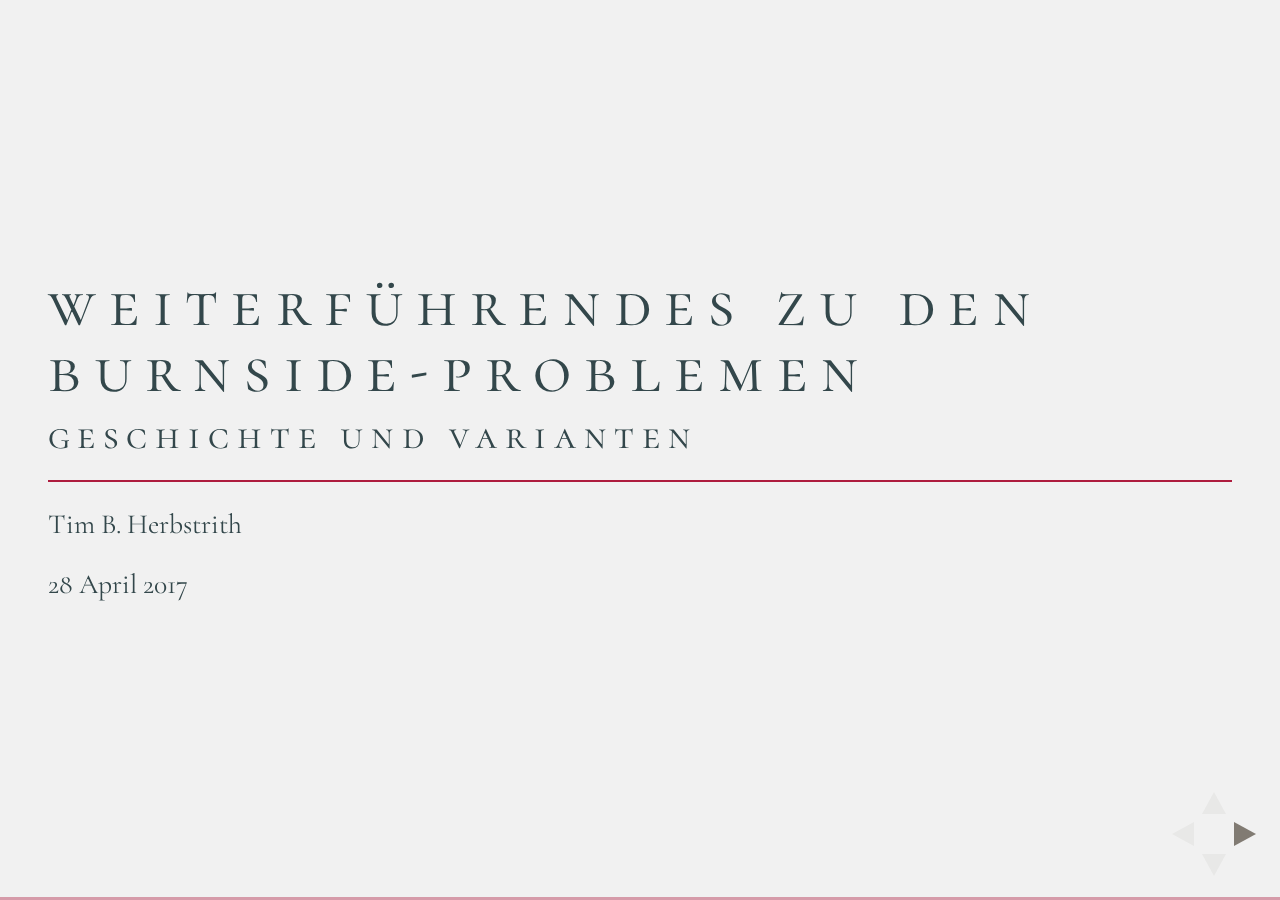
==== commit 9f95d460: "further history" ====
--- a/docs/history.html
+++ b/docs/history.html
@@ -4,6 +4,7 @@
   <meta charset="utf-8">
   <meta name="generator" content="pandoc">
   <meta name="author" content="Tim B. Herbstrith">
+  <meta name="dcterms.date" content="2017-04-28">
   <title>Weiterführendes zu den Burnside-Problemen</title>
   <meta name="apple-mobile-web-app-capable" content="yes">
   <meta name="apple-mobile-web-app-status-bar-style" content="black-translucent">
@@ -32,9 +33,7 @@
   <h1 class="title">Weiterführendes zu den Burnside-Problemen</h1>
   <p class="subtitle">Geschichte und Varianten</p>
   <p class="author">Tim B. Herbstrith</p>
-  <p class="date"><ol start="28" type="1">
-<li>April 2017</li>
-</ol></p>
+  <p class="date">28 April 2017</p>
 </section>
 
 <section class="slide level6">
@@ -46,13 +45,13 @@
 <p>On an unsettled question in the<br />
 theory of discontinuous groups</p>
 </blockquote>
-<p>das <em>Unbounded Burnside’s Problem</em> auf.<br />
+<p>das <em>Unbounded Burnside Problem</em> auf.<br />
 Da er das Problem nicht lösen kann, fragt Burnside die “einfachere” Frage</p>
 <blockquote>
 <p>Ist jede endlich erzeugte Gruppe mit<br />
 endlichem Exponent endlich?</p>
 </blockquote>
-<p>(<em>Bounded Burnside’s Problem</em>)</p>
+<p>(<em>Bounded Burnside Problem</em>)</p>
 </dd>
 </dl>
 </section>
@@ -60,7 +59,7 @@
 
 <dl>
 <dt>um 1930:</dt>
-<dd><p>Das <em>Restricted Burnside’s Problem</em> wird formuliert:</p>
+<dd><p>Das <em>Restricted Burnside Problem</em> wird formuliert:</p>
 <blockquote>
 <p>Gibt es bis auf Isomorphie nur endlich<br />
 viele endliche Gruppen, die von<br />
@@ -69,7 +68,7 @@
 </blockquote>
 </dd>
 <dt>1964:</dt>
-<dd><p><span style="font-variant: small-caps;">Evgeny Golod</span> and <span style="font-variant: small-caps;">Igor Shafarevich</span> konstruieren ein Gegenbeispiel für das <em>Unbounded Burnside’s Problem.</em></p>
+<dd><p><span style="font-variant: small-caps;">Evgeny Golod</span> and <span style="font-variant: small-caps;">Igor Shafarevich</span> konstruieren ein Gegenbeispiel für das <em>Unbounded Burnside Problem.</em></p>
 </dd>
 </dl>
 </section>
@@ -83,7 +82,7 @@
 <dd><p><span style="font-variant: small-caps;">Sergei Adian</span> verallgemeinert die Aussage für ungerade Exponenten größer 664.</p>
 </dd>
 <dt>1980:</dt>
-<dd><p><span style="font-variant: small-caps;">Rostislav Grigorchuk</span> konstruiert mit der 1. Grigorchuk-Gruppe ein zweites Gegenbeispiel für das <em>Unbounded Burnside’s Problem.</em></p>
+<dd><p><span style="font-variant: small-caps;">Rostislav Grigorchuk</span> konstruiert mit der 1. Grigorchuk-Gruppe ein zweites Gegenbeispiel für das <em>Unbounded Burnside Problem.</em></p>
 </dd>
 </dl>
 </section>
@@ -94,7 +93,7 @@
 <dd><p><span style="font-variant: small-caps;">Alexander Yu. Olśhanskiĭ</span> veröffentlicht einen auf geometrischen Argumenten basierenden Beweis des <em>Novikov-Adian-Theorem</em> für ungerade Exponenten größer <span class="math inline">\(10^{10}\)</span>.</p>
 </dd>
 <dt>1992:</dt>
-<dd><p><span style="font-variant: small-caps;">Sergei Vasilievich Ivanov</span> widerlegt das <em>Bounded Burnside’s Problem</em> für alle geraden Exponenten <span class="math inline">\(n\geq 2^{48}\)</span>, die durch <span class="math inline">\(2^9\)</span> teilbar sind.</p>
+<dd><p><span style="font-variant: small-caps;">Sergei Vasilievich Ivanov</span> widerlegt das <em>Bounded Burnside Problem</em> für alle geraden Exponenten <span class="math inline">\(n\geq 2^{48}\)</span>, die durch <span class="math inline">\(2^9\)</span> teilbar sind.</p>
 </dd>
 </dl>
 </section>
@@ -102,10 +101,10 @@
 
 <dl>
 <dt>1994:</dt>
-<dd><p><span style="font-variant: small-caps;">Efim Zelmanov</span> beantwortet das <em>Restricted Burnside’s Problem</em> positiv und erhält für seine Arbeit die Fields-Medaille.</p>
+<dd><p><span style="font-variant: small-caps;">Efim Zelmanov</span> beantwortet das <em>Restricted Burnside Problem</em> positiv und erhält für seine Arbeit die Fields-Medaille.</p>
 </dd>
 <dt>1996:</dt>
-<dd><p><span style="font-variant: small-caps;">I. G. Lysënok</span> gibt Gegenbeispiele des <em>Bounded Burnside’s Problem</em> für alle Exponenten <span class="math inline">\(n\geq 8000\)</span> an.</p>
+<dd><p><span style="font-variant: small-caps;">I. G. Lysënok</span> gibt Gegenbeispiele des <em>Bounded Burnside Problem</em> für alle Exponenten <span class="math inline">\(n\geq 8000\)</span> an.</p>
 </dd>
 </dl>
 </section>
